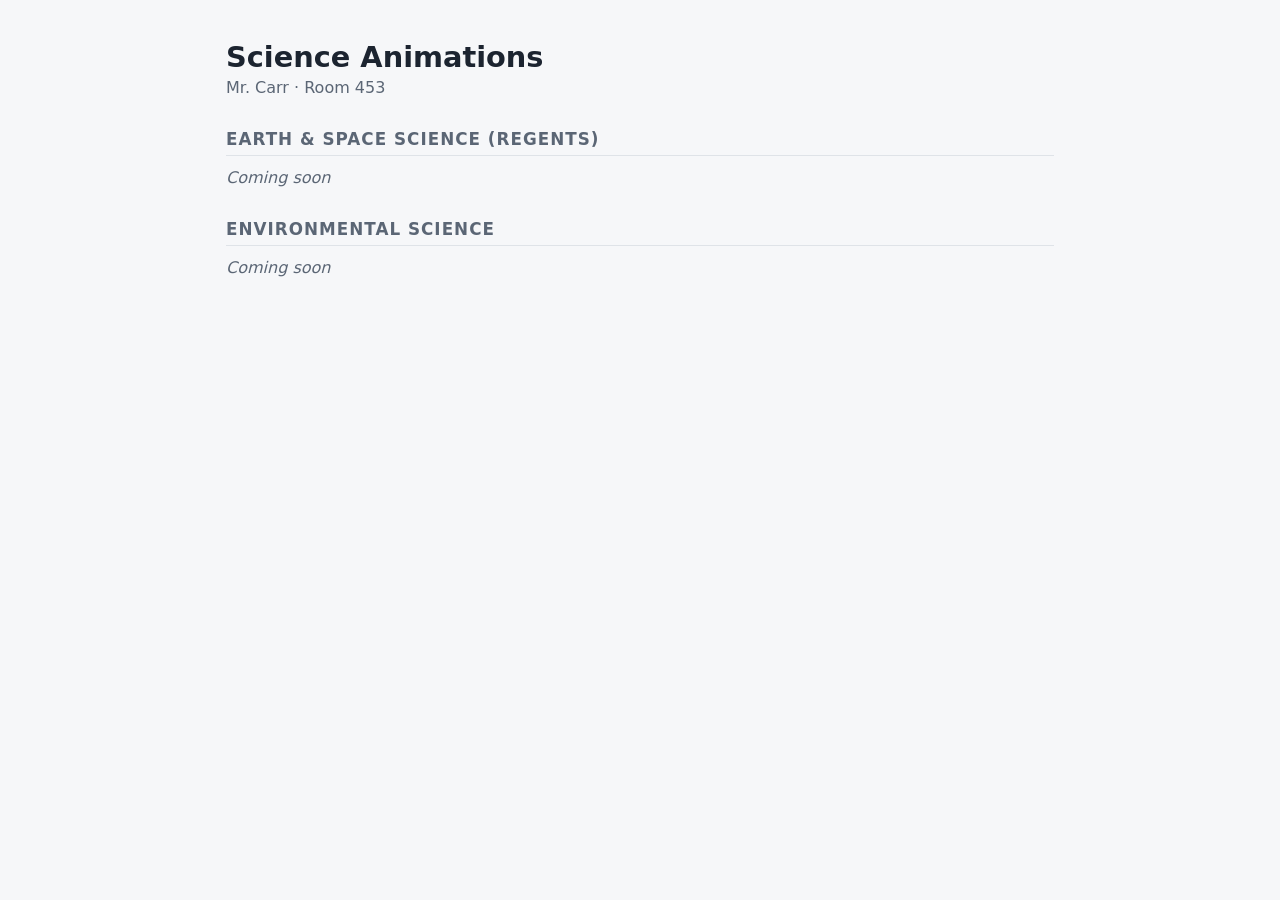
==== index.html @ 89469cf6 "Add index page listing animations Co-Authored-By: Claude Opus 5.5 <noreply@anthropic.com> Claude-Ses" ====
<!doctype html>
<html lang="en">
<head>
<meta charset="utf-8">
<meta name="viewport" content="width=device-width, initial-scale=1">
<title>Mr. Carr — Science Animations</title>
<style>
  :root { --bg:#f6f7f9; --card:#fff; --ink:#1c2430; --muted:#5b6675; --accent:#1f5f8b; --line:#dfe3e8; }
  * { box-sizing:border-box; }
  body { margin:0; font-family: system-ui, -apple-system, "Segoe UI", Roboto, sans-serif; background:var(--bg); color:var(--ink); }
  main { max-width:860px; margin:0 auto; padding:40px 16px; }
  h1 { margin:0 0 4px; font-size:1.8rem; }
  p.sub { margin:0 0 32px; color:var(--muted); }
  h2 { font-size:1.05rem; text-transform:uppercase; letter-spacing:.06em; color:var(--muted); border-bottom:1px solid var(--line); padding-bottom:6px; margin:32px 0 12px; }
  ul { list-style:none; padding:0; margin:0; display:grid; gap:10px; }
  a.item { display:block; background:var(--card); border:1px solid var(--line); border-radius:8px; padding:14px 16px; color:var(--accent); text-decoration:none; font-weight:600; }
  a.item:hover { border-color:var(--accent); }
  .empty { color:var(--muted); font-style:italic; }
</style>
</head>
<body>
<main>
  <h1>Science Animations</h1>
  <p class="sub">Mr. Carr · Room 453</p>

  <h2>Earth &amp; Space Science (Regents)</h2>
  <ul id="es">
    <li class="empty">Coming soon</li>
  </ul>

  <h2>Environmental Science</h2>
  <ul id="env">
    <li class="empty">Coming soon</li>
  </ul>
</main>
</body>
</html>
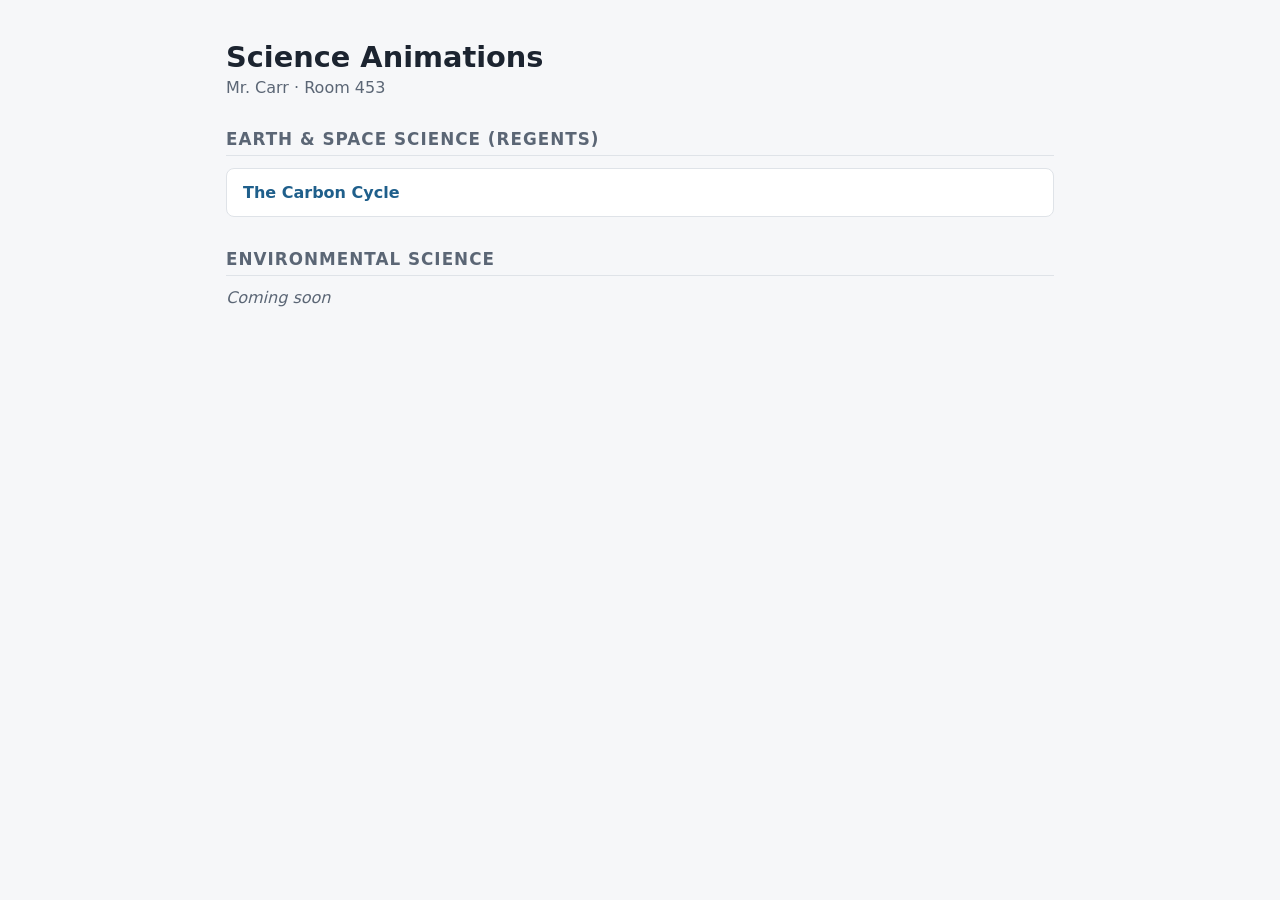
==== commit 80eae1a0: "Add Carbon Cycle animation Co-Authored-By: Claude Opus 5.5 <noreply@anthropic.com> Claude-Session: h" ====
--- a/index.html
+++ b/index.html
@@ -25,7 +25,7 @@
 
   <h2>Earth &amp; Space Science (Regents)</h2>
   <ul id="es">
-    <li class="empty">Coming soon</li>
+    <li><a class="item" href="carbon-cycle/">The Carbon Cycle</a></li>
   </ul>
 
   <h2>Environmental Science</h2>
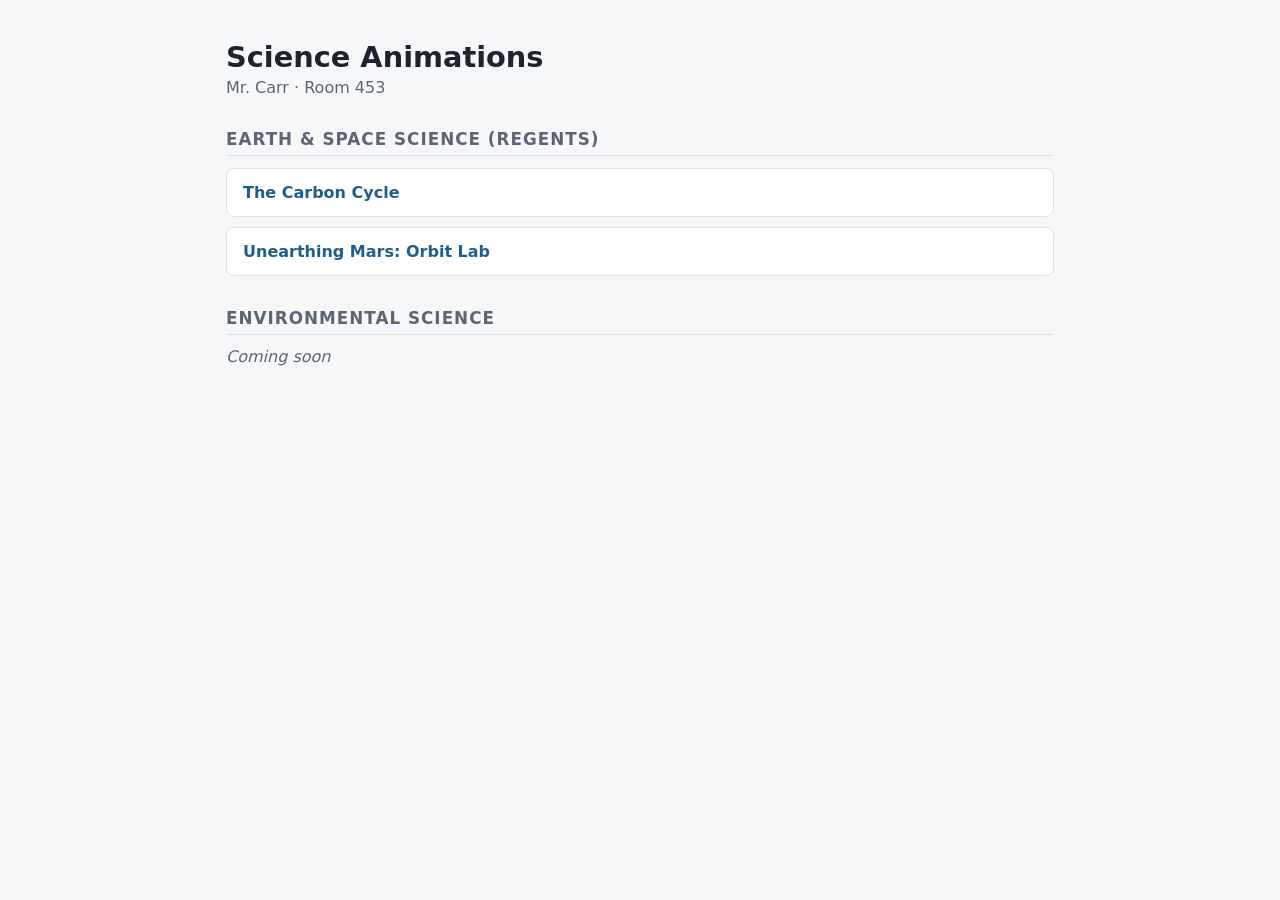
==== commit 54b3b56c: "Add Unearthing Mars: Orbit Lab Six-tab interactive for the ESS investigation: pins-and-string ellips" ====
--- a/index.html
+++ b/index.html
@@ -26,6 +26,7 @@
   <h2>Earth &amp; Space Science (Regents)</h2>
   <ul id="es">
     <li><a class="item" href="carbon-cycle/">The Carbon Cycle</a></li>
+    <li><a class="item" href="unearthing-mars/">Unearthing Mars: Orbit Lab</a></li>
   </ul>
 
   <h2>Environmental Science</h2>
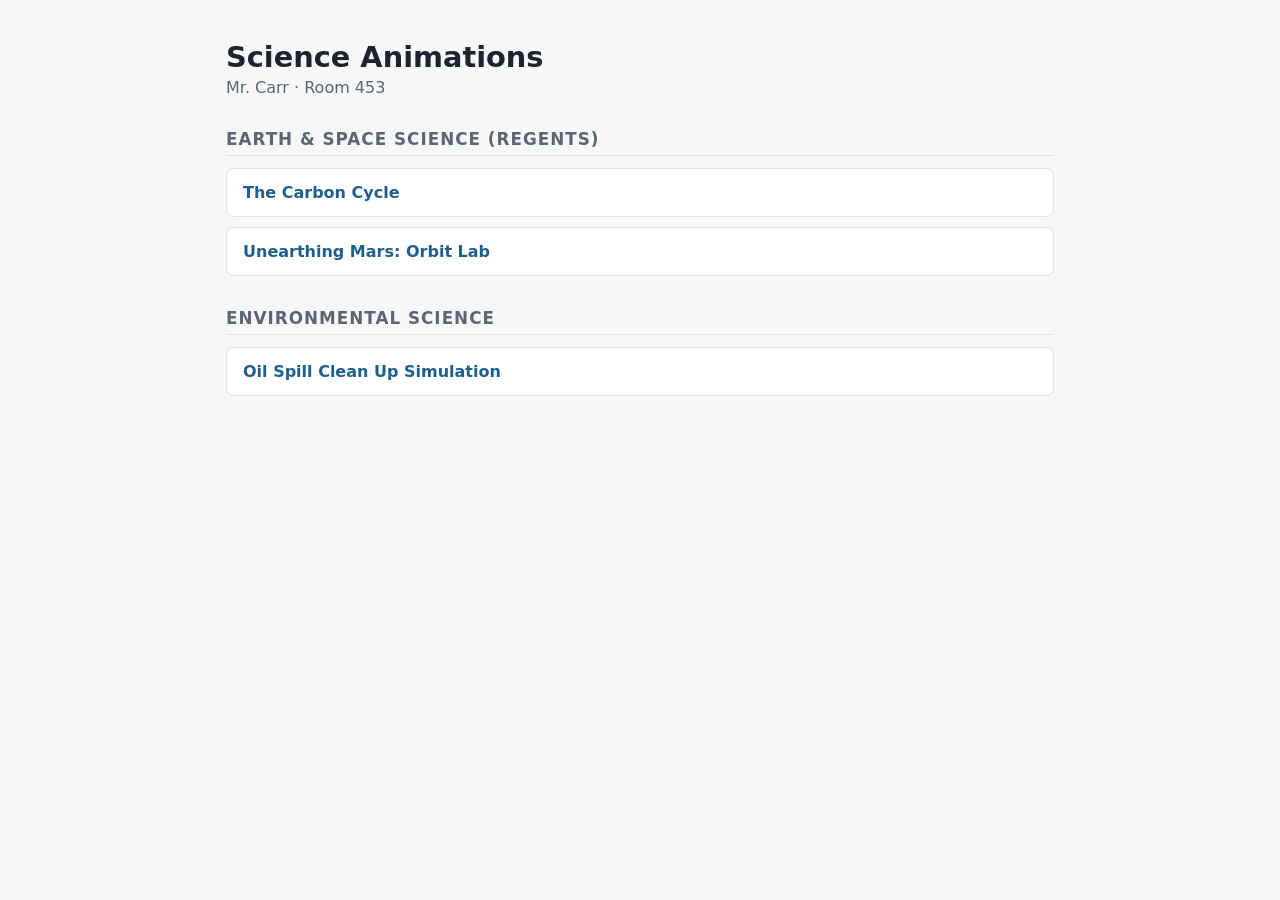
==== commit 15aa33c8: "Add Oil Spill Clean Up Simulation under Environmental Science Co-Authored-By: Claude Opus 5.5 <norep" ====
--- a/index.html
+++ b/index.html
@@ -31,7 +31,7 @@
 
   <h2>Environmental Science</h2>
   <ul id="env">
-    <li class="empty">Coming soon</li>
+    <li><a class="item" href="oil-spill-cleanup/">Oil Spill Clean Up Simulation</a></li>
   </ul>
 </main>
 </body>
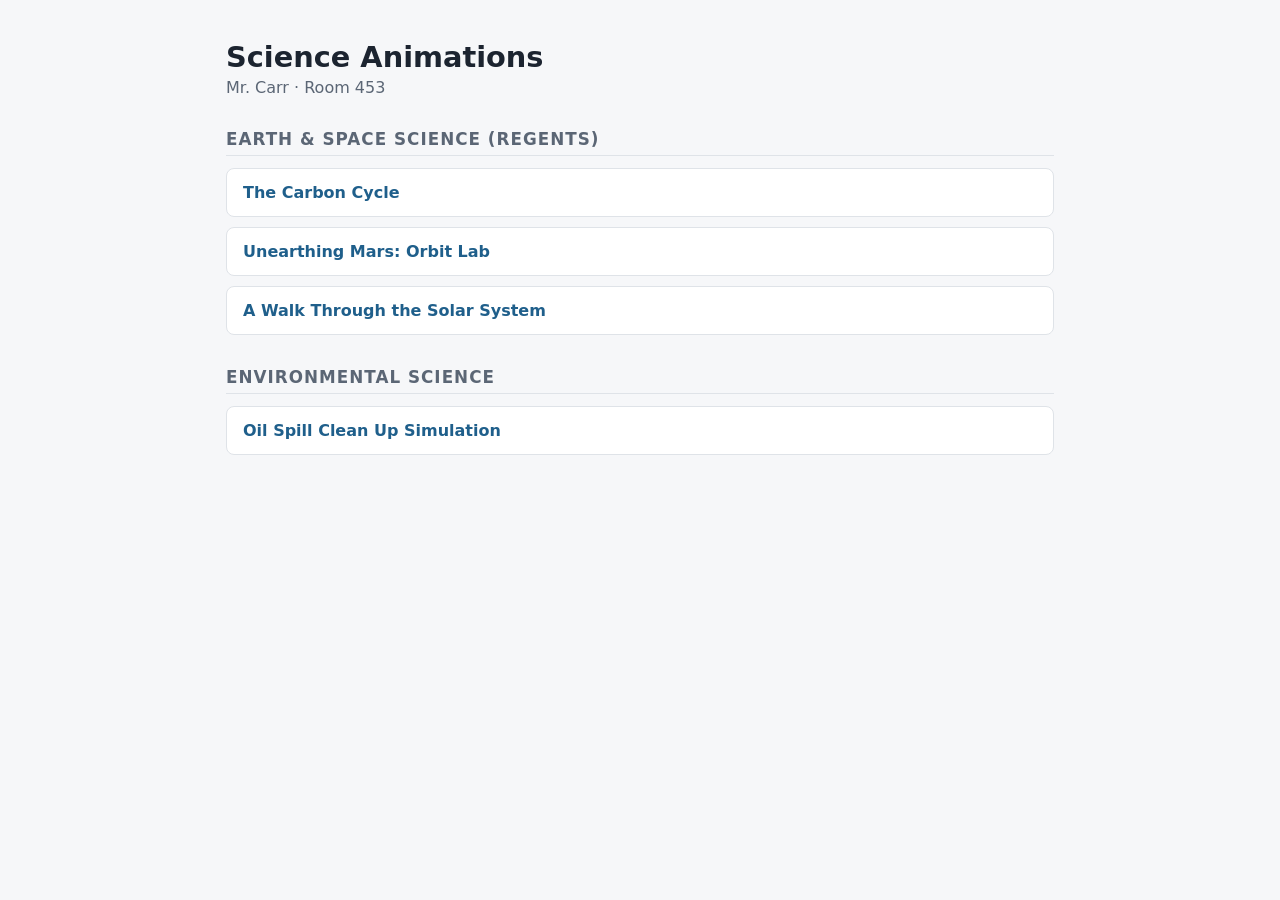
==== commit 6910838c: "Add A Walk Through the Solar System under Earth & Space Science Walk, Sizes, and Orbits views built " ====
--- a/index.html
+++ b/index.html
@@ -27,6 +27,7 @@
   <ul id="es">
     <li><a class="item" href="carbon-cycle/">The Carbon Cycle</a></li>
     <li><a class="item" href="unearthing-mars/">Unearthing Mars: Orbit Lab</a></li>
+    <li><a class="item" href="solar-system-walk/">A Walk Through the Solar System</a></li>
   </ul>
 
   <h2>Environmental Science</h2>
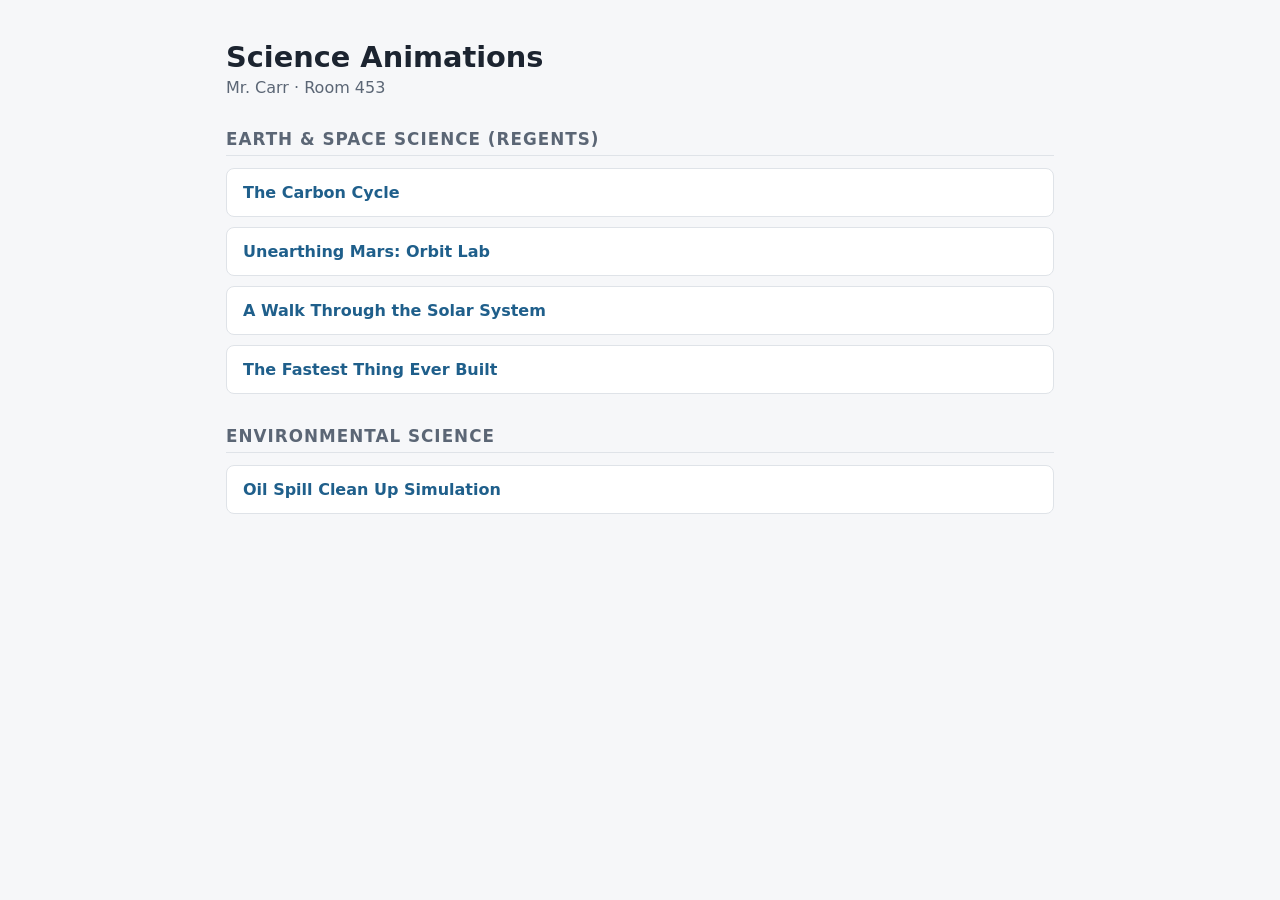
==== commit eefb037b: "Add The Fastest Thing Ever Built under Earth & Space Science Step-through companion to the Unit 3 Da" ====
--- a/index.html
+++ b/index.html
@@ -28,6 +28,7 @@
     <li><a class="item" href="carbon-cycle/">The Carbon Cycle</a></li>
     <li><a class="item" href="unearthing-mars/">Unearthing Mars: Orbit Lab</a></li>
     <li><a class="item" href="solar-system-walk/">A Walk Through the Solar System</a></li>
+    <li><a class="item" href="fastest-thing-ever-built/">The Fastest Thing Ever Built</a></li>
   </ul>
 
   <h2>Environmental Science</h2>
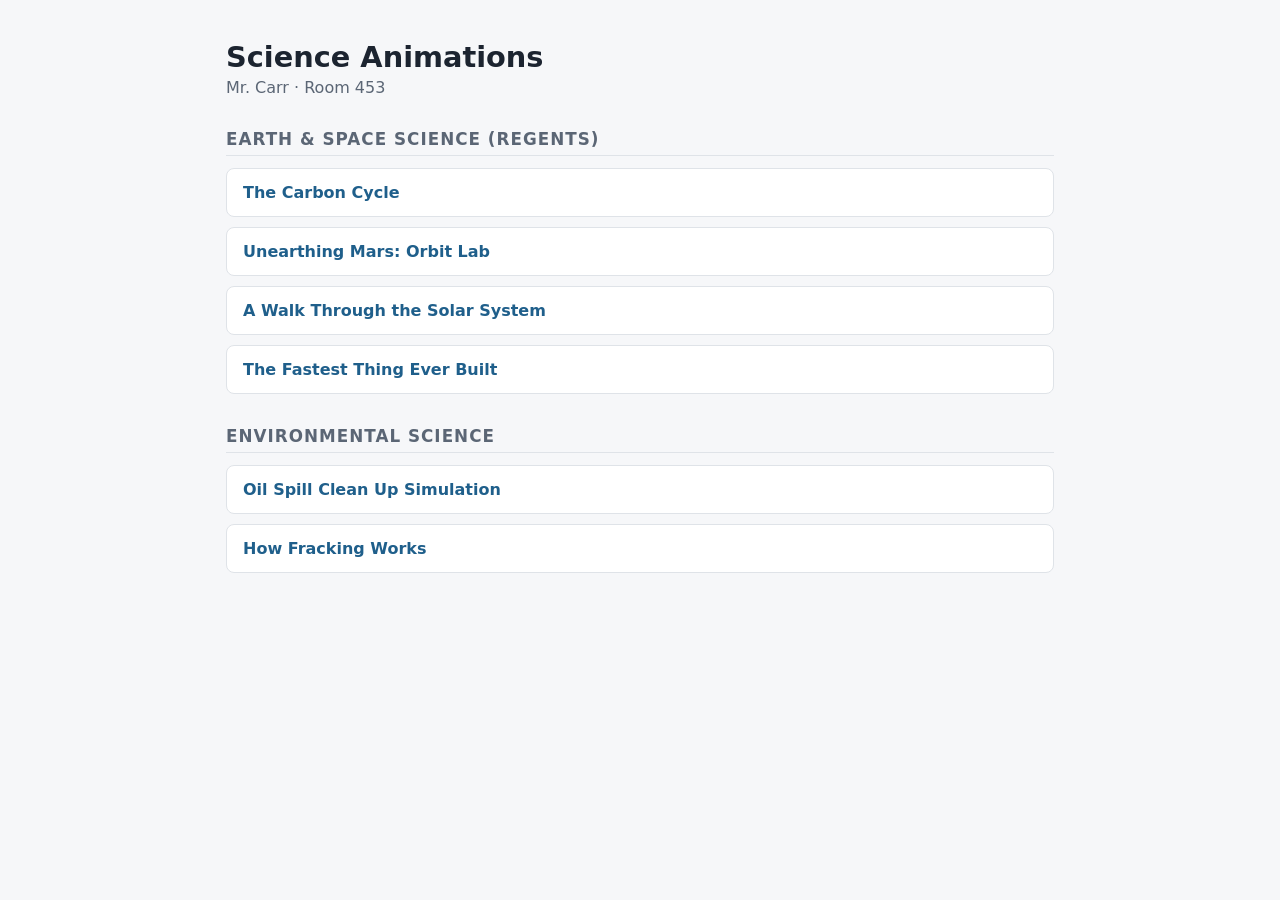
==== commit 0ffb1abe: "Add How Fracking Works animation (Environmental Science) Step-by-step animation of hydraulic fractur" ====
--- a/index.html
+++ b/index.html
@@ -34,6 +34,7 @@
   <h2>Environmental Science</h2>
   <ul id="env">
     <li><a class="item" href="oil-spill-cleanup/">Oil Spill Clean Up Simulation</a></li>
+    <li><a class="item" href="how-fracking-works/">How Fracking Works</a></li>
   </ul>
 </main>
 </body>
